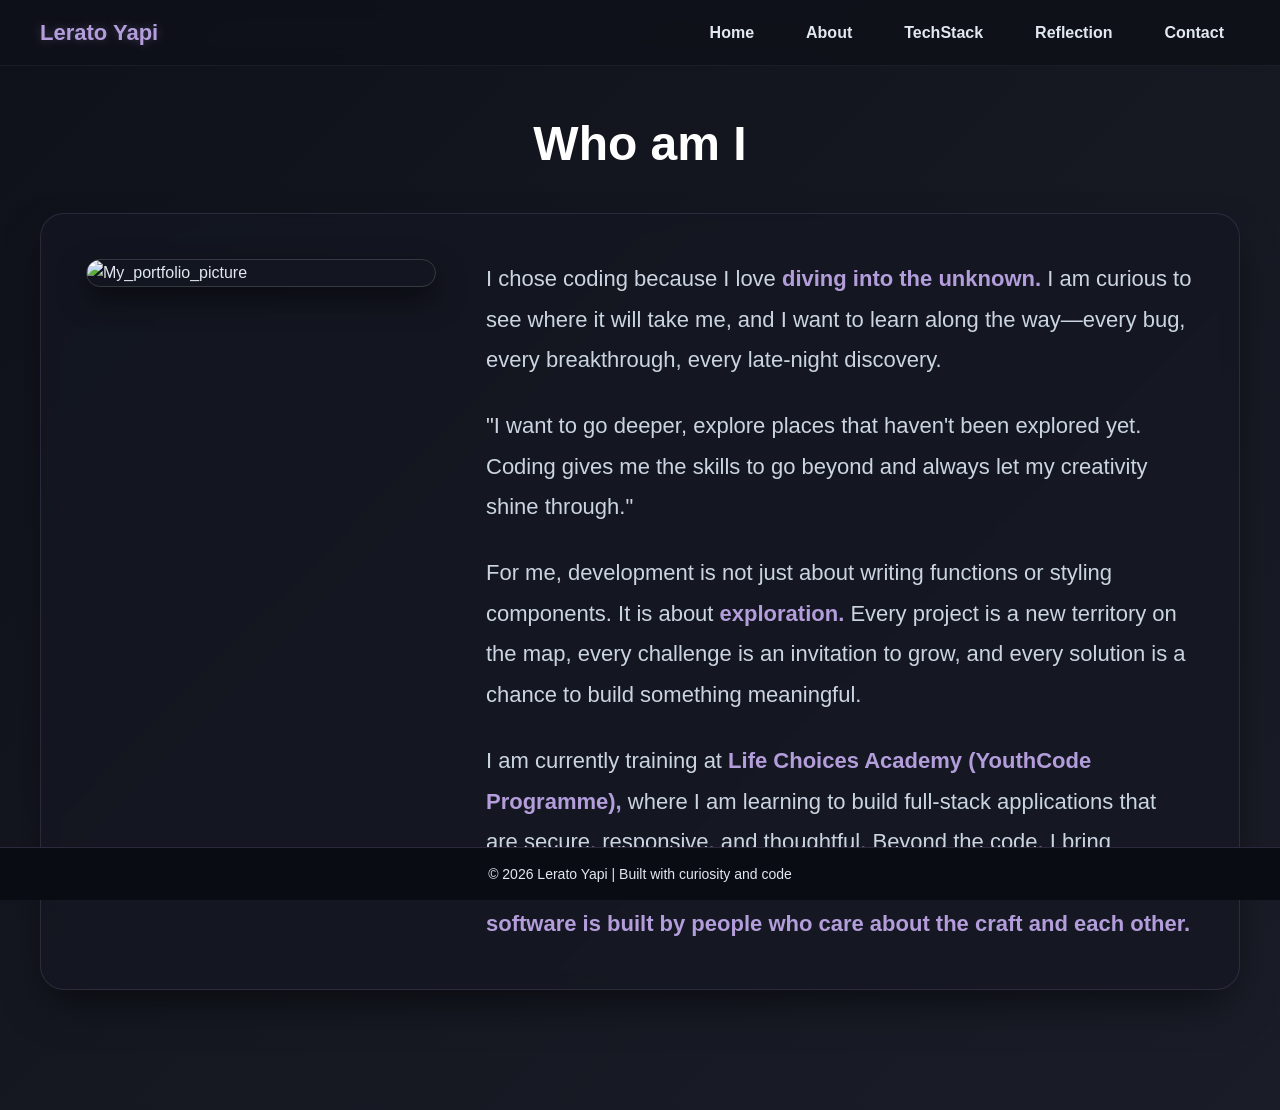
==== about.html @ 95732ec1 "Add files via upload" ====
<!DOCTYPE html>
<html lang="en">
<head>
    <meta charset="UTF-8">
    <meta name="viewport" content="width=device-width, initial-scale=1.0">
    <title>Lerato Yapi | About</title>
    <link rel="stylesheet" href="style.css">
</head>
<body>

    <nav class="nav-bar">
        <div class="nav-brand">
            <p><i>Lerato Yapi</i></p>
        </div>
        <ul>
            <li><a href="index.html">Home</a></li>
            <li><a href="about.html">About</a></li>
            <li><a href="skills.html">TechStack</a></li>
            <li><a href="reflection.html">Reflection</a></li>
            <li><a href="contact.html">Contact</a></li>
        </ul>
    </nav>

    <main class="about-main">
        <div class="about-header-box">
            <h1>Who am I</h1>
        </div>

        <div class="container">
            <img src="./icons/IMG_8512.PNG" alt="My_portfolio_picture">

            <section class="about-content">
                <p>
                    I chose coding because I love <strong>diving into the unknown.</strong> I am curious to see where it will take me, and I want to learn along the way—every bug, every breakthrough, every late-night discovery.
                </p>

                <p>
                    "I want to go deeper, explore places that haven't been explored yet. Coding gives me the skills to go beyond and always let my creativity shine through."
                </p>

                <p>
                    For me, development is not just about writing functions or styling components. It is about <strong>exploration.</strong> Every project is a new territory on the map, every challenge is an invitation to grow, and every solution is a chance to build something meaningful.
                </p>
        
                <p>
                    I am currently training at <strong>Life Choices Academy (YouthCode Programme),</strong> where I am learning to build full-stack applications that are secure, responsive, and thoughtful. Beyond the code, I bring <strong>initiative, organization, and a collaborative mindset because great software is built by people who care about the craft and each other.</strong>
                </p>
            </section>
        </div>
    </main>

    <footer>
        <p>&copy; 2026 Lerato Yapi | Built with curiosity and code</p>
    </footer>

</body>
</html>
---- style.css ----
/* ==========================================
   1. RESET & UNIFORM THEME STYLES
   ========================================== */
* {
    margin: 0;
    padding: 0;
    box-sizing: border-box;
}

body {
    background: linear-gradient(135deg, #0F111A 0%, #151821 50%, #1A1D28 100%);
    color: #E2E8F0;
    font-family: 'Segoe UI', Tahoma, Geneva, Verdana, sans-serif;
    min-height: 100vh;
    line-height: 1.6;
    scroll-behavior: smooth;
    padding-bottom: 80px; 
    overflow-x: hidden;
}

/* ==========================================
   2. STICKY NAVIGATION BAR
   ========================================== */
.nav-bar {
    display: flex;
    justify-content: space-between;
    align-items: center;
    position: sticky;
    top: 0;
    background-color: rgba(15, 17, 26, 0.95);
    padding: 15px 40px;
    z-index: 1000;
    border-bottom: 1px solid rgba(255, 255, 255, 0.05);
    backdrop-filter: blur(10px);
}

.nav-brand p {
    font-size: 22px;
    font-weight: bold;
}

.nav-brand i {
    color: #B39DDB;
    font-style: normal;
    text-shadow: 0 0 10px rgba(179, 157, 219, 0.3);
}

.nav-bar ul {
    display: flex;
    list-style: none;
    gap: 20px;
}

.nav-bar a {
    padding: 8px 16px;
    color: #E2E8F0;
    font-size: 16px;
    font-weight: bold;
    text-decoration: none;
    transition: all 0.3s ease;
    border-radius: 20px;
}

.nav-bar a:hover {
    color: #B39DDB;
    background: rgba(179, 157, 219, 0.05);
}

/* ==========================================
   3. UNIFIED HOME SCREEN HERO & BIO BOX
   ========================================== */
.home-viewport {
    min-height: calc(100vh - 72px);
    display: flex;
    justify-content: center;
    align-items: center;
    padding: 40px 20px;
    background: radial-gradient(circle at 50% 50%, rgba(45, 38, 70, 0.3), #0F111A 70%);
}

.home-master-box {
    max-width: 900px;
    width: 100%;
    background-color: rgba(20, 23, 35, 0.65);
    border: 1px solid rgba(179, 157, 219, 0.2);
    border-radius: 24px;
    padding: 45px;
    backdrop-filter: blur(8px);
    box-shadow: 0 20px 45px -12px rgba(0, 0, 0, 0.6);
    text-align: center;
}

.heading h1 {
    font-size: 54px;
    margin-bottom: 15px;
    color: #ffffff;
    letter-spacing: -1px;
}

.heading p {
    font-size: 24px;
    margin-bottom: 10px;
    color: #B39DDB;
}

.heading p.location {
    font-size: 18px;
    color: #94A3B8;
    text-transform: uppercase;
    letter-spacing: 2px;
    margin-bottom: 25px;
}

.bio {
    border-top: 1px solid rgba(179, 157, 219, 0.15);
    padding-top: 25px;
    font-size: 22px;
    line-height: 1.8;
    color: #E2E8F0;
}

/* ==========================================
   4. ABOUT PAGE ALIGNED STRUCTURING
   ========================================== */
.about-main {
    padding: 40px 20px;
}

.about-header-box {
    max-width: 1200px;
    margin: 0 auto 30px auto;
    text-align: center;
}

.about-header-box h1 {
    font-size: 48px;
    color: #ffffff;
}

/* FIX: align-items: stretch perfectly locks the image and text to the exact same height */
.container {
    display: flex;
    max-width: 1200px;
    margin: 0 auto;
    padding: 45px;
    gap: 50px;
    align-items: stretch; 
    background: rgba(20, 23, 35, 0.65);
    border-radius: 24px;
    border: 1px solid rgba(179, 157, 219, 0.15);
    backdrop-filter: blur(8px);
    box-shadow: 0 20px 45px -12px rgba(0, 0, 0, 0.6);
}

/* FIX: height: 100% and object-fit: cover forces the image to perfectly fill that stretched height */
.container img {
    width: 350px;
    height: 100%;
    object-fit: cover; 
    border-radius: 20px;
    box-shadow: 0 12px 28px rgba(0, 0, 0, 0.5);
    border: 1px solid rgba(255, 255, 255, 0.15);
    flex-shrink: 0;
}

.about-content {
    flex: 1;
}

.about-content p {
    margin-bottom: 25px;
    font-size: 22px; 
    color: #CBD5E1;
    line-height: 1.85;
}

.about-content p:last-child {
    margin-bottom: 0;
}

.about-content strong {
    color: #B39DDB;
    font-weight: 600;
}

/* ==========================================
   5. TECHSTACK STANDALONE ALIGNED CARDS
   ========================================== */
.techstack-main {
    padding: 40px 20px;
}

.techstack-main h1 {
    font-size: 48px;
    text-align: center;
    margin-bottom: 40px;
    color: #ffffff;
}

.stack-card {
    max-width: 900px; 
    margin: 0 auto 30px auto;
    padding: 35px 40px;
    background-color: rgba(20, 23, 35, 0.5);
    border: 1px solid rgba(179, 157, 219, 0.15);
    border-radius: 24px;
}

.stack-card h2 {
    font-size: 28px;
    color: #B39DDB;
    margin-bottom: 18px;
}

.stack-card p {
    font-size: 22px; 
    margin-bottom: 18px;
    display: flex;
    align-items: center;
    flex-wrap: wrap;
    gap: 12px;
}

.stack-card img {
    height: 28px;
    width: auto;
    object-fit: contain;
}

.skills-definition {
    font-size: 17px;
    color: #94A3B8;
    border-top: 1px solid rgba(255, 255, 255, 0.1);
    padding-top: 15px;
}

.separator {
    margin: 0 10px;
    font-weight: bold;
    color: #B39DDB;
}

/* ==========================================
   6. REFLECTION SCREEN VIEWPORT ALIGNMENT
   ========================================== */
.reflection-main {
    min-height: calc(100vh - 72px);
    display: flex;
    flex-direction: column;
    justify-content: center;
    align-items: center;
    padding: 40px 20px;
}

.reflection-main h2 {
    font-size: 48px;
    color: #ffffff;
    margin-bottom: 30px;
}

.reflect-summary {
    max-width: 900px; 
    width: 100%;
    padding: 50px 45px;
    background-color: rgba(20, 23, 35, 0.5);
    border: 1px solid rgba(179, 157, 219, 0.25);
    border-radius: 24px;
    box-shadow: 0 25px 50px -15px rgba(0, 0, 0, 0.7);
    backdrop-filter: blur(6px);
}

.reflect-summary p {
    font-size: 24px; 
    color: #E2E8F0;
    line-height: 1.95;
}

/* ==========================================
   7. CONTACT SCREEN ALIGNED BLOCK PANELS
   ========================================== */

/* FIX: height: 100vh absolutely forces the North Star to take the entirety of the first screen */
.north-star-viewport {
    width: 100vw;
    height: 100vh; 
    margin-left: calc(-50vw + 50%);
    margin-right: calc(-50vw + 50%);
    display: flex;
    flex-direction: column;
    justify-content: center;
    align-items: center;
    padding: 40px;
    background: radial-gradient(circle at 50% 50%, rgba(35, 30, 55, 0.65), #0F111A 85%);
    text-align: center;
    border-bottom: 1px solid rgba(179, 157, 219, 0.15);
}

.north-star {
    font-size: 54px;
    font-weight: bold;
    color: #B39DDB;
    margin-bottom: 25px;
    letter-spacing: 3px;
    text-transform: uppercase;
    text-shadow: 0 0 20px rgba(179, 157, 219, 0.3);
}

.quote-block {
    font-style: italic;
    font-size: 30px;
    max-width: 850px;
    margin: 0 auto;
    color: #F8FAFC;
    line-height: 1.6;
    background: rgba(20, 23, 35, 0.75);
    padding: 25px 45px;
    border-radius: 40px;
    border: 1px solid rgba(179, 157, 219, 0.2);
}

/* FIX: min-height: 100vh absolutely forces the Forms to take the entirety of the next scroll screen */
.contact-container {
    display: flex;
    max-width: 1200px;
    min-height: 100vh; 
    align-items: stretch; 
    margin: 0 auto;
    gap: 40px;
    padding: 80px 20px; 
}

.contact-form, .explore-form {
    flex: 1; 
    display: flex;
    flex-direction: column;
    justify-content: center; 
    padding: 40px;
    background-color: rgba(20, 23, 35, 0.5);
    border: 1px solid rgba(179, 157, 219, 0.15);
    border-radius: 24px;
    box-shadow: 0 20px 45px rgba(0, 0, 0, 0.5);
    backdrop-filter: blur(8px);
}

.contact-form h2, .explore-form h2 {
    font-size: 30px;
    margin-bottom: 25px;
    color: #ffffff;
    border-bottom: 2px solid #B39DDB;
    padding-bottom: 12px;
    display: inline-block;
    align-self: flex-start;
}

.form-group {
    margin-bottom: 20px;
}

.form-group label {
    display: block;
    margin-bottom: 8px;
    color: #CBD5E1;
    font-weight: bold;
    font-size: 16px;
}

.form-group input, .form-group textarea {
    width: 100%;
    padding: 14px;
    border: 1px solid rgba(255, 255, 255, 0.12);
    border-radius: 12px;
    background-color: rgba(10, 12, 18, 0.5);
    color: #ffffff;
    font-size: 16px;
}

.form-group textarea {
    height: 120px;
    resize: vertical;
}

.explore-info {
    font-size: 22px; 
    margin-bottom: 30px;
    color: #CBD5E1;
    line-height: 1.7;
}

.contact-links {
    display: flex;
    flex-direction: column;
    gap: 20px;
}

.contact-links a {
    display: inline-flex;
    align-items: center; 
    gap: 14px;
    color: #B39DDB;
    text-decoration: none;
    font-weight: bold;
    font-size: 20px;
    transition: color 0.2s;
    width: fit-content;
}

.contact-links a:hover {
    color: #ffffff;
}

.contact-links img {
    height: 24px;
    width: auto;
    object-fit: contain;
}


/* ==========================================
   9. FIXED SCREEN BOTTOM FOOTER
   ========================================== */
footer {
    position: fixed;
    bottom: 0;
    left: 0;
    width: 100%;
    background-color: #0A0C14;
    border-top: 1px solid rgba(179, 157, 219, 0.2);
    text-align: center;
    padding: 15px;
    font-size: 14px;
    z-index: 1000;
}

/* ==========================================
   10. MOBILE RESPONSIVE QUERIES
   ========================================== */
@media (max-width: 992px) {
    .container {
        flex-direction: column;
        text-align: center;
    }
    
    /* FIX: On mobile, the image safely returns to an automatic height so it doesn't break */
    /* .container img {
        display: block;
        margin: 0 auto 30px auto;
        order: -1; 
        width: 100%;
        height: auto; 
        max-width: 320px;
    } */
    
     
    .contact-container {
    display: flex;
    flex-direction: row;      /* Forces side-by-side on desktop */
    max-width: 1200px;
    min-height: 100vh;
    align-items: stretch;
    margin: 0 auto;
    gap: 40px;
    padding: 80px 20px;
}

}

@media (max-width: 768px) {
    .nav-bar {
        flex-direction: column;
        gap: 12px;
        padding: 15px;
    }
    .nav-bar ul {
        gap: 10px;
        flex-wrap: wrap;
        justify-content: center;
    }
    .heading h1 { font-size: 42px; }
    .heading p { font-size: 20px; }
    .bio { font-size: 20px; }
    .about-content p { font-size: 20px; }
    .stack-card p { font-size: 20px; }
    .reflect-summary p { font-size: 20px; }
    .north-star { font-size: 38px; }
    .quote-block { font-size: 22px; }
}

/* ==========================================
   11. BRAND-ALIGNED HEADING STYLING
   ========================================== */
.brand-heading {
    color: #B39DDB;
    text-shadow: 0 0 10px rgba(179, 157, 219, 0.3);
}

/* ==========================================
   12. REORDER FORMS: EXPLORE LEFT, CONTACT RIGHT
   ========================================== */

/* Explicitly set row layout on desktop */
.contact-container {
    flex-direction: row; /* ensures side-by-side */
}

/* Move explore-form to the left (first in visual order) */
.explore-form {
    order: -1; /* lower number = appears first */
}

/* Keep contact-form in its natural position (order: 0) */
.contact-form {
    order: 0; /* optional, just for clarity */
}

/* ==========================================
   13. GLOWING SUBMIT BUTTON
   ========================================== */
.glow-button {
    width: 100%;
    padding: 16px 32px;
    margin-top: 10px;
    background: transparent;
    color: #B39DDB;
    font-size: 20px;
    font-weight: bold;
    border: 2px solid #B39DDB;
    border-radius: 40px;
    cursor: pointer;
    transition: all 0.3s ease-in-out;
    letter-spacing: 0.5px;
}

.glow-button:hover {
    background: #B39DDB;
    color: #0F111A;
    box-shadow: 0 0 25px rgba(179, 157, 219, 0.7), 0 0 60px rgba(179, 157, 219, 0.3);
    transform: scale(1.02);
}
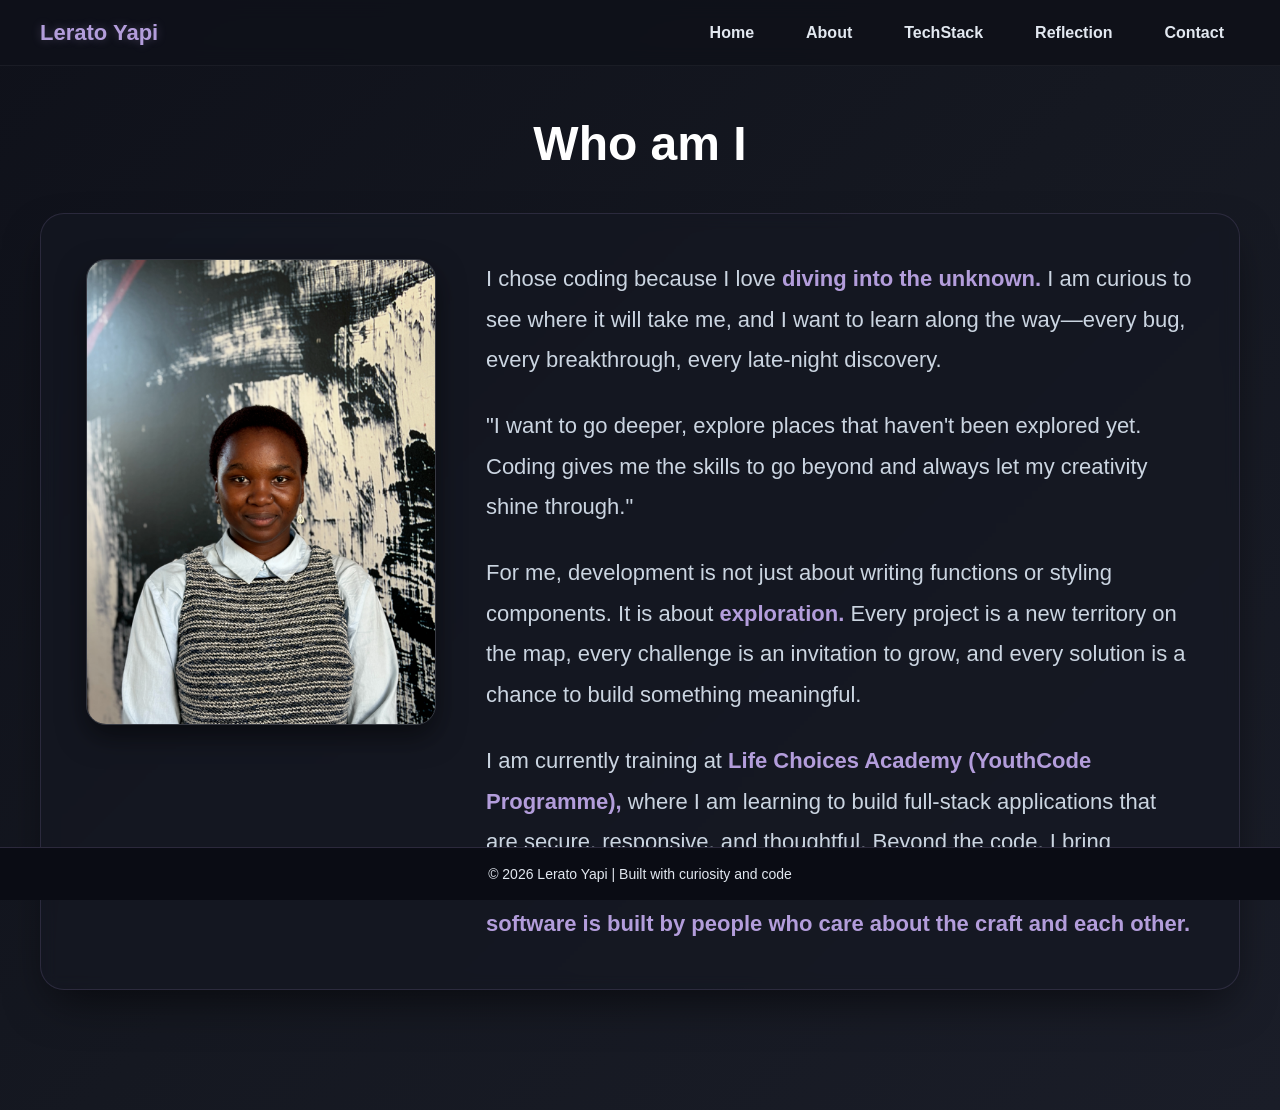
==== commit 22076e22: "Added picture" ====
--- a/about.html
+++ b/about.html
@@ -27,7 +27,7 @@
         </div>
 
         <div class="container">
-            <img src="./icons/IMG_8512.PNG" alt="My_portfolio_picture">
+            <img src="./IMG_8512.PNG" alt="My_portfolio_picture">
 
             <section class="about-content">
                 <p>
